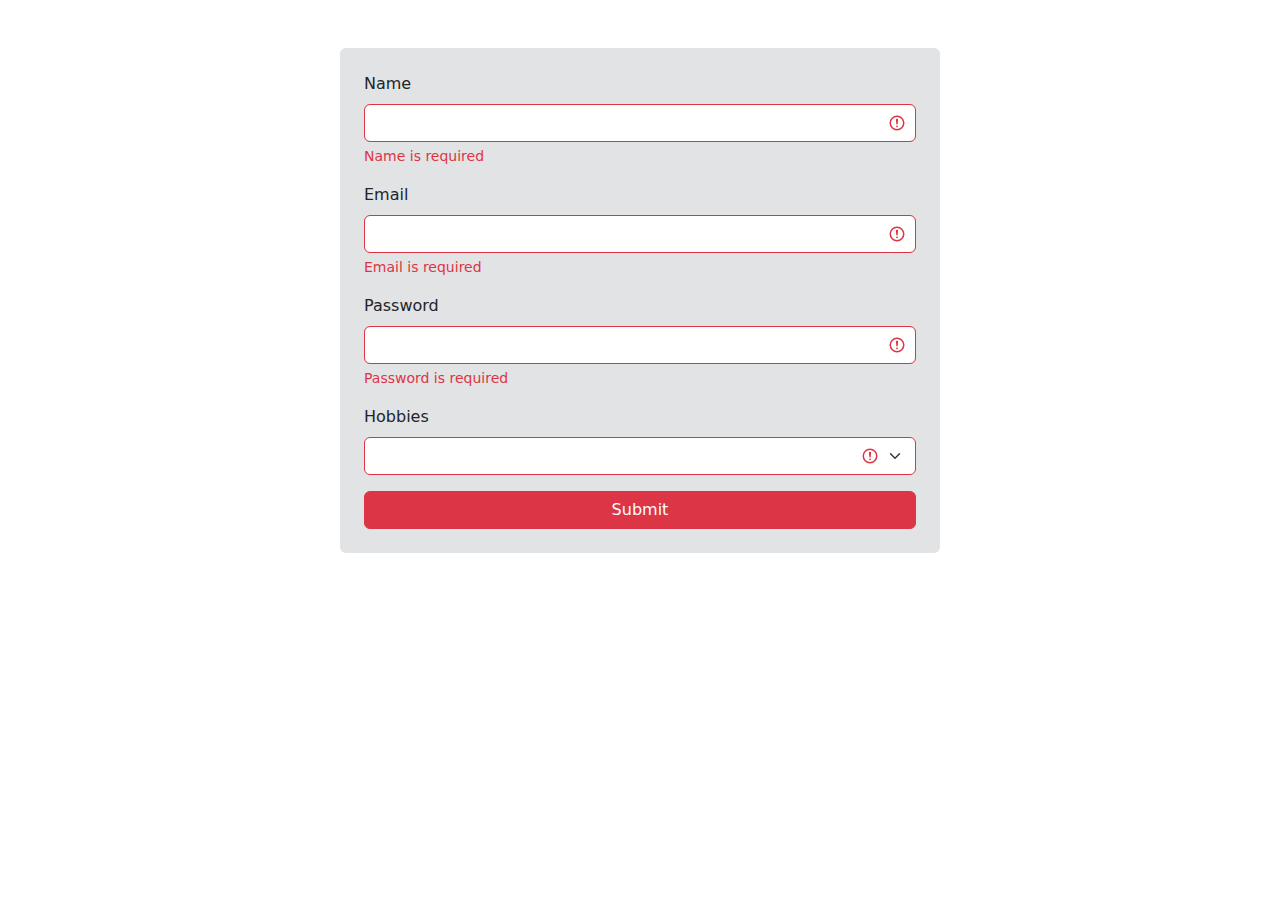
==== Bootstrap Tasks/task6.html @ b0b3d979 "Bootstrap tasks" ====
<!DOCTYPE html>
<html lang="en">
<head>
    <meta charset="UTF-8">
    <meta name="viewport" content="width=device-width, initial-scale=1.0">
    <title>Task 6</title>
    <link rel="stylesheet" href="https://cdnjs.cloudflare.com/ajax/libs/font-awesome/5.15.3/css/all.min.css">
    <link href="https://cdn.jsdelivr.net/npm/bootstrap@5.3.1/dist/css/bootstrap.min.css" rel="stylesheet">
</head>
<body>
    <div class="container d-flex justify-content-center align-items-center">
        <form action="" class="bg-secondary-subtle mt-5 p-4 rounded was-validated" style="width: 600px;">
            <label for="name" class="form-label">Name</label>
            <input type="text" class="form-control" required>
            <div class="invalid-feedback mb-3">Name is required</div>
            <label for="email" class="form-label">Email</label>
            <input type="email" class="form-control" required>
            <div class="invalid-feedback mb-3">Email is required</div>
            <label for="password" class="form-label">Password</label>
            <input type="password" class="form-control" required>
            <div class="invalid-feedback mb-3">Password is required</div>
            <label for="hobbies" class="form-label">Hobbies</label>
            <select class="form-select" id="state" required>
                <option selected disabled value=""></option>
                <option>Music</option>
                <option>Reading</option>
                <option>Dancing</option>
                <option>Singing</option>
            </select>
            <button type="submit" class="btn btn-danger w-100 mt-3">Submit</button>
        </form>
    </div>
</body>
</html>
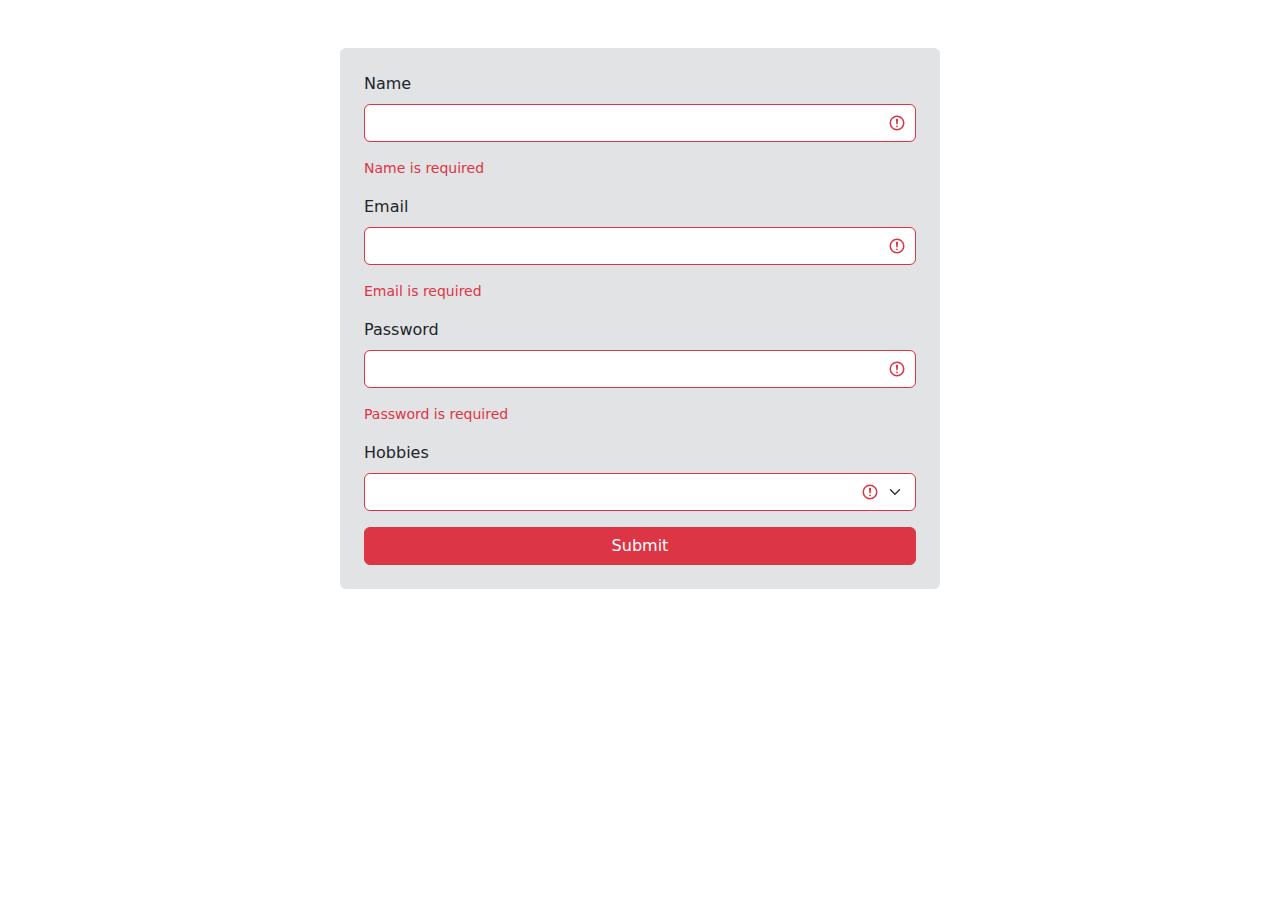
==== commit 0833041f: "Update task6.html" ====
--- a/Bootstrap Tasks/task6.html
+++ b/Bootstrap Tasks/task6.html
@@ -11,16 +11,16 @@
     <div class="container d-flex justify-content-center align-items-center">
         <form action="" class="bg-secondary-subtle mt-5 p-4 rounded was-validated" style="width: 600px;">
             <label for="name" class="form-label">Name</label>
-            <input type="text" class="form-control" required>
+            <input type="text" class="form-control mb-3" required>
             <div class="invalid-feedback mb-3">Name is required</div>
             <label for="email" class="form-label">Email</label>
-            <input type="email" class="form-control" required>
+            <input type="email" class="form-control mb-3" required>
             <div class="invalid-feedback mb-3">Email is required</div>
             <label for="password" class="form-label">Password</label>
-            <input type="password" class="form-control" required>
+            <input type="password" class="form-control mb-3" required>
             <div class="invalid-feedback mb-3">Password is required</div>
             <label for="hobbies" class="form-label">Hobbies</label>
-            <select class="form-select" id="state" required>
+            <select class="form-select " id="state" required>
                 <option selected disabled value=""></option>
                 <option>Music</option>
                 <option>Reading</option>
